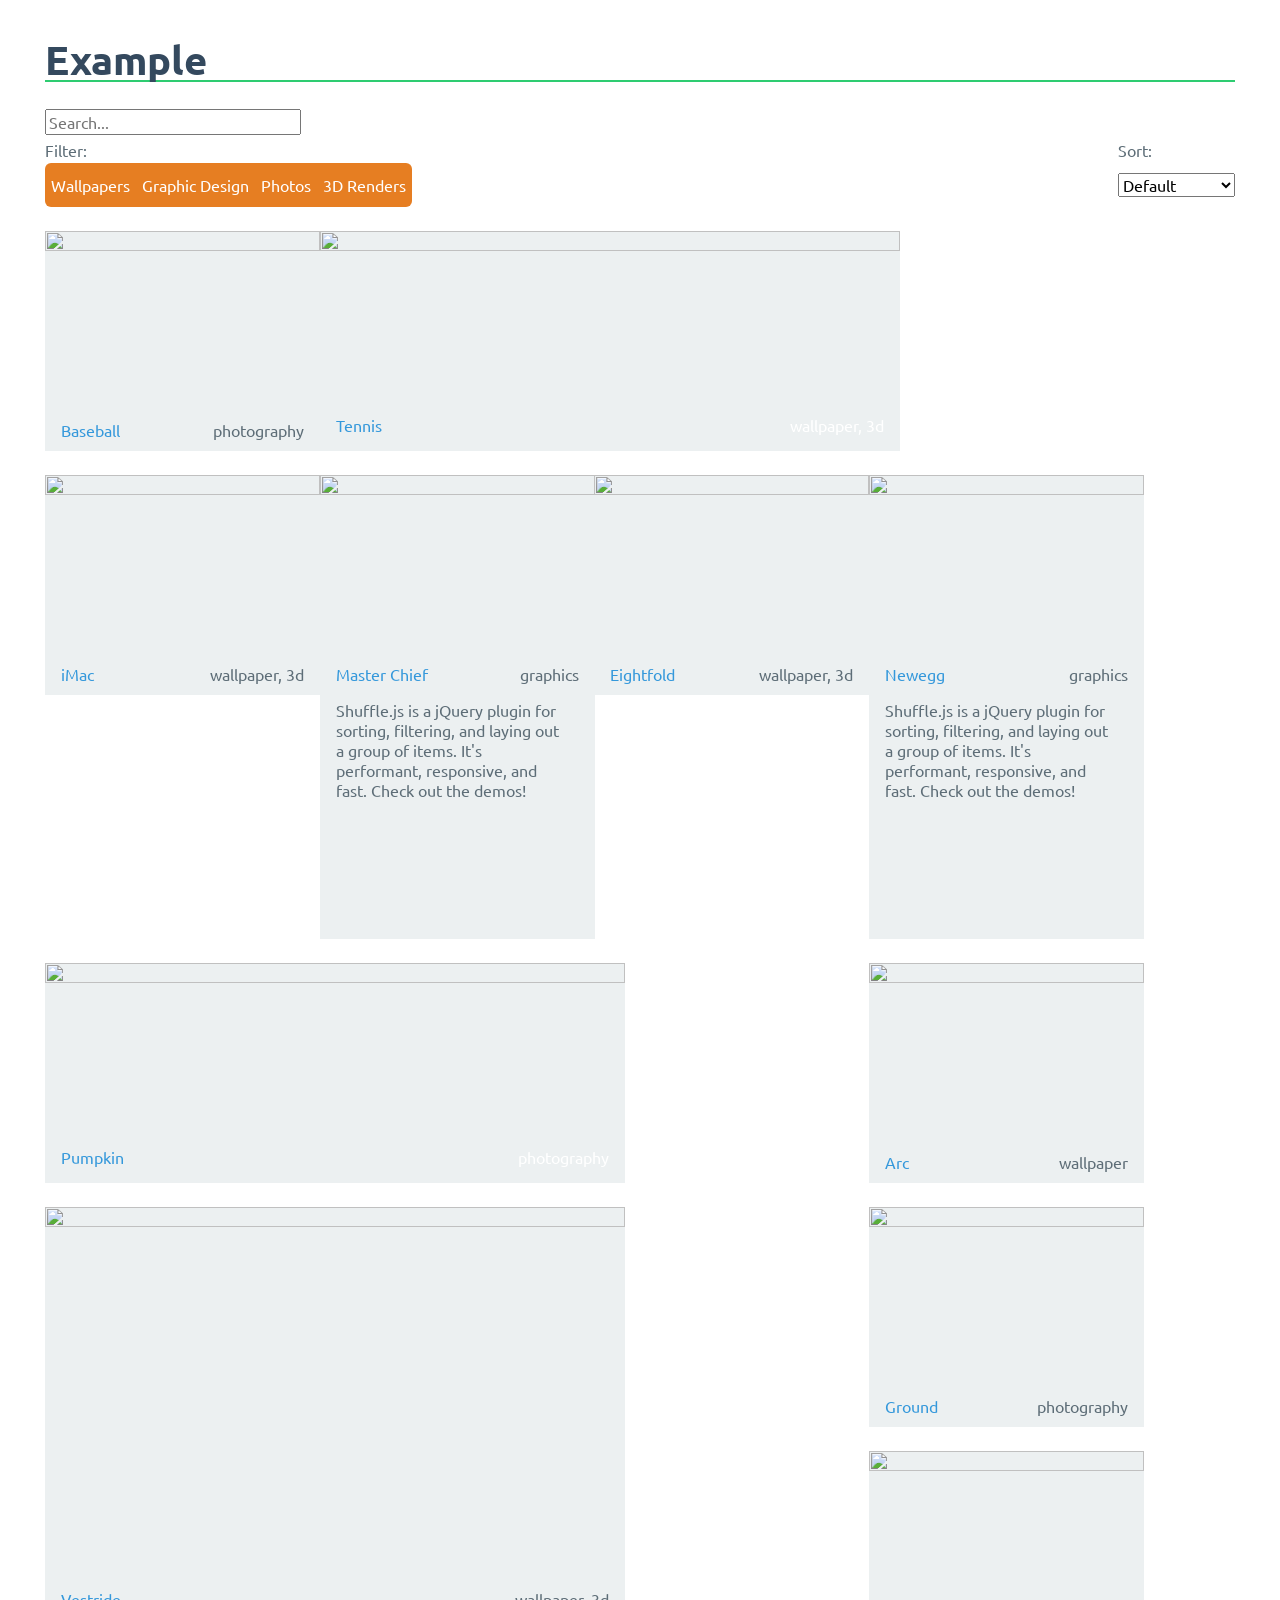
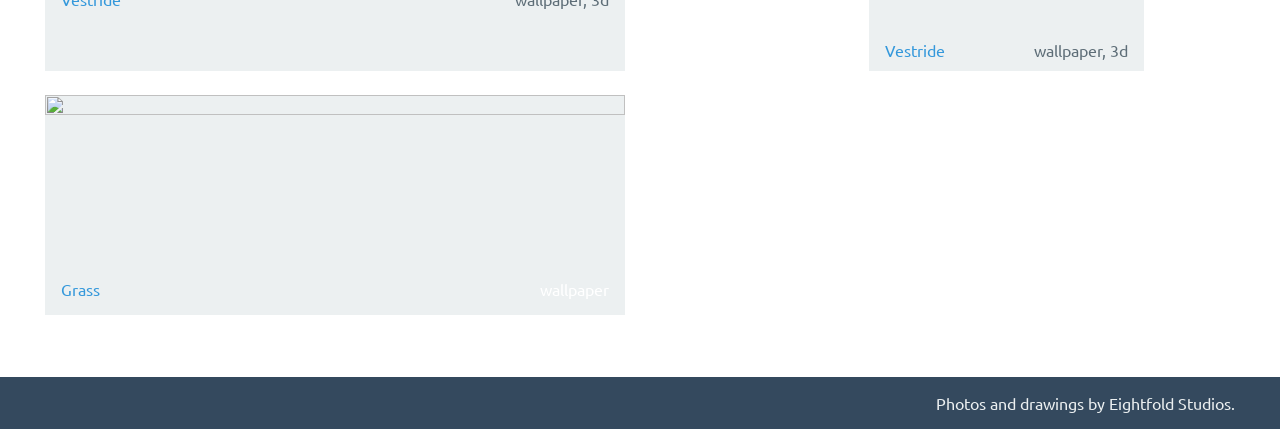
==== demo/index.html @ fe5f38bc "folderized the info" ====
<!DOCTYPE html>
<!--[if lt IE 7]>      <html class="no-js lt-ie9 lt-ie8 lt-ie7" lang="en"> <![endif]-->
<!--[if IE 7]>         <html class="no-js lt-ie9 lt-ie8" lang="en"> <![endif]-->
<!--[if IE 8]>         <html class="no-js lt-ie9" lang="en"> <![endif]-->
<!--[if gt IE 8]><!--> <html class="no-js modern" lang="en"> <!--<![endif]-->
<head>
  <meta charset="utf-8" />
  <title>Shuffle.js</title>
  
  
  <meta name="viewport" content="width=device-width, initial-scale=1" />
  <meta property="og:title" content="Shuffle.js" />
  <meta property="og:description" content="Categorize, sort, and filter a responsive grid of items" />
  <meta property="og:type" content="website" />
  <meta property="og:url" content="http://vestride.github.io/Shuffle/index.html" />
  <meta property="og:image" content="http://vestride.github.io/Shuffle/img/shuffle.png" />
  <meta property="og:site_name" content="" />
  <meta property="fb:admins" content="771347349" />
  <meta name="author" content="https://plus.google.com/u/0/100210640453700033824" />
  <meta name="twitter:card" content="summary">
  <meta name="twitter:creator" content="@Vestride">
  <meta name="twitter:title" content="Shuffle.js">
  <meta name="twitter:description" content="Categorize, sort, and filter a responsive grid of items">
  <meta name="twitter:image" content="http://vestride.github.io/Shuffle/img/shuffle.png">

  <link href="https://plus.google.com/u/0/100210640453700033824" rel="author" />


  <link id="favicon" rel="icon" type="image/png" href="favicon.png" >

  <!-- Prefetch DNS for external assets -->
  <link rel="dns-prefetch" href="//fonts.googleapis.com">
  <link rel="dns-prefetch" href="//themes.googleusercontent.com">
  <link rel="dns-prefetch" href="//www.google-analytics.com">
  <link rel="dns-prefetch" href="//ajax.googleapis.com">

  <link rel="stylesheet" href="../css/prism.css" />
  <link rel="stylesheet" href="../css/style.css" />
  <link rel="stylesheet" href="../css/shuffle-styles.css" />
  <link rel="stylesheet" href="http://fonts.googleapis.com/css?family=Ubuntu:300,400,700">
  
  


  
  <script src="../dist/modernizr.custom.min.js"></script>
  

  <!--[if lt IE 9]>
  <script src="../js/html5shiv.js"></script>
  <![endif]-->
</head>
<body class="home">


<section id="demo">
  <div class="container-fluid">
    <h2>Example<a href="#demo"></a></h2>
  </div>

  <div class="container-fluid filter">

    <div class="row-fluid">
      <input class="filter__search js-shuffle-search" placeholder="Search..." type="search">
    </div>
    <div class="row-fluid">
      <div class="span9">
        <p class="filter__label">Filter:</p>
        <div class="filter-options btn-group">
          <button class="btn btn--warning" data-group="wallpaper">Wallpapers</button>
          <button class="btn btn--warning" data-group="graphics">Graphic Design</button>
          <button class="btn btn--warning" data-group="photography">Photos</button>
          <button class="btn btn--warning" data-group="3d">3D Renders</button>
        </div>
      </div>
      <div class="span3">
        <div class="m-nofloat pull-right">
          <p class="filter__label">Sort:</p>
          <select class="sort-options">
            <option value="">Default</option>
            <option value="title">Title</option>
            <option value="date-created">Date Created</option>
          </select>
        </div>
      </div>
    </div>

  </div>

  <div class="container-fluid">
    <div id="grid" class="row-fluid m-row shuffle--container shuffle--fluid shuffle">
      
    </div>
  </div>


</section>


<footer class="site-footer light-text-dark-box">
  <div class="container-fluid">
    <p class="site-footer__credit">Photos and drawings by <a href="https://www.facebook.com/EightfoldStudios" target="_blank">Eightfold Studios</a>.</p>
  </div>
</footer>


<script>

!function(d,s,id){var js,fjs=d.getElementsByTagName(s)[0],p=/^http:/.test(d.location)?'http':'https';if(!d.getElementById(id)){js=d.createElement(s);js.id=id;js.src=p+'://platform.twitter.com/widgets.js';fjs.parentNode.insertBefore(js,fjs);}}(document, 'script', 'twitter-wjs');

(function() {
  var po = document.createElement('script'); po.type = 'text/javascript'; po.async = true;
  po.src = 'https://apis.google.com/js/platform.js';
  var s = document.getElementsByTagName('script')[0]; s.parentNode.insertBefore(po, s);
})();
</script>


<!--[if lt IE 9]>
  <script src="//ajax.googleapis.com/ajax/libs/jquery/1.11.0/jquery.min.js"></script>
<![endif]-->
<!--[if gte IE 9]><!-->
  <script src="//ajax.googleapis.com/ajax/libs/jquery/2.1.0/jquery.min.js"></script>
<!--<![endif]-->



<!-- Shuffle! -->
<script src="../dist/jquery.shuffle.js"></script>



<!-- Syntax highlighting via Prism -->
<script src="../js/prism.js"></script>


<script>var site_url = "/Shuffle";</script>

<script src="../js/page.js"></script>
<script src="../js/evenheights.js"></script>

<script src="../vanilla-demo-json/js/homepage-json.js"></script>


<script>(function(G,o,O,g,l){G.GoogleAnalyticsObject=O;G[O]||(G[O]=function(){(G[O].q=G[O].q||[]).push(arguments)});G[O].l=+new Date;g=o.createElement('script'),l=o.scripts[0];g.src='//www.google-analytics.com/analytics.js';l.parentNode.insertBefore(g,l)}(this,document,'ga'));ga('create','UA-39355642-1','vestride.github.io');ga('send','pageview')</script>


</body>
</html>
---- css/style.css ----
@charset "UTF-8";
/*! normalize.css v2.1.2 | MIT License | git.io/normalize */
/* ==========================================================================
   HTML5 display definitions
   ========================================================================== */
/**
 * Correct `block` display not defined in IE 8/9.
 */
article, aside, details, figcaption, figure, footer, header, hgroup, main, nav, section, summary {
  display: block; }

/**
 * Correct `inline-block` display not defined in IE 8/9.
 */
audio, canvas, video {
  display: inline-block; }

/**
 * Prevent modern browsers from displaying `audio` without controls.
 * Remove excess height in iOS 5 devices.
 */
audio:not([controls]) {
  display: none;
  height: 0; }

/**
 * Address styling not present in IE 8/9.
 */
[hidden] {
  display: none; }

/* ==========================================================================
   Base
   ========================================================================== */
/**
 * 1. Set default font family to sans-serif.
 * 2. Prevent iOS text size adjust after orientation change, without disabling
 *    user zoom.
 */
html {
  font-family: sans-serif;
  /* 1 */
  -ms-text-size-adjust: 100%;
  /* 2 */
  -webkit-text-size-adjust: 100%
  /* 2 */ }

/**
 * Remove default margin.
 */
body {
  margin: 0; }

/* ==========================================================================
   Links
   ========================================================================== */
/**
 * Address `outline` inconsistency between Chrome and other browsers.
 */
a:focus {
  outline: thin dotted; }

/**
 * Improve readability when focused and also mouse hovered in all browsers.
 */
a:active, a:hover {
  outline: 0; }

/* ==========================================================================
   Typography
   ========================================================================== */
/**
 * Address styling not present in IE 8/9, Safari 5, and Chrome.
 */
abbr[title] {
  border-bottom: 1px dotted; }

/**
 * Address style set to `bolder` in Firefox 4+, Safari 5, and Chrome.
 */
b, strong {
  font-weight: bold; }

/**
 * Address styling not present in Safari 5 and Chrome.
 */
dfn {
  font-style: italic; }

/**
 * Address differences between Firefox and other browsers.
 */
hr {
  box-sizing: content-box;
  height: 0; }

/**
 * Address styling not present in IE 8/9.
 */
mark {
  background: #ff0;
  color: #000; }

/**
 * Correct font family set oddly in Safari 5 and Chrome.
 */
code, kbd, pre, samp {
  font-family: monospace, serif;
  font-size: 1em; }

/**
 * Improve readability of pre-formatted text in all browsers.
 */
pre {
  white-space: pre-wrap; }

/**
 * Set consistent quote types.
 */
q {
  quotes: "\201C" "\201D" "\2018" "\2019"; }

/**
 * Address inconsistent and variable font size in all browsers.
 */
small {
  font-size: 80%; }

/**
 * Prevent `sub` and `sup` affecting `line-height` in all browsers.
 */
sub, sup {
  font-size: 75%;
  line-height: 0;
  position: relative;
  vertical-align: baseline; }

sup {
  top: -0.5em; }

sub {
  bottom: -0.25em; }

/* ==========================================================================
   Embedded content
   ========================================================================== */
/**
 * Remove border when inside `a` element in IE 8/9.
 */
img {
  border: 0; }

/**
 * Correct overflow displayed oddly in IE 9.
 */
svg:not(:root) {
  overflow: hidden; }

/* ==========================================================================
   Figures
   ========================================================================== */
/**
 * Address margin not present in IE 8/9 and Safari 5.
 */
figure {
  margin: 0; }

/* ==========================================================================
   Forms
   ========================================================================== */
/**
 * Define consistent border, margin, and padding.
 */
fieldset {
  border: 1px solid #c0c0c0;
  margin: 0 2px;
  padding: 0.35em 0.625em 0.75em; }

/**
 * 1. Correct `color` not being inherited in IE 8/9.
 * 2. Remove padding so people aren't caught out if they zero out fieldsets.
 */
legend {
  border: 0;
  /* 1 */
  padding: 0
  /* 2 */ }

/**
 * 1. Correct font family not being inherited in all browsers.
 * 2. Correct font size not being inherited in all browsers.
 * 3. Address margins set differently in Firefox 4+, Safari 5, and Chrome.
 */
button, input, select, textarea {
  font-family: inherit;
  /* 1 */
  font-size: 100%;
  /* 2 */
  margin: 0
  /* 3 */ }

/**
 * Address Firefox 4+ setting `line-height` on `input` using `!important` in
 * the UA stylesheet.
 */
button, input {
  line-height: normal; }

/**
 * Address inconsistent `text-transform` inheritance for `button` and `select`.
 * All other form control elements do not inherit `text-transform` values.
 * Correct `button` style inheritance in Chrome, Safari 5+, and IE 8+.
 * Correct `select` style inheritance in Firefox 4+ and Opera.
 */
button, select {
  text-transform: none; }

/**
 * 1. Avoid the WebKit bug in Android 4.0.* where (2) destroys native `audio`
 *    and `video` controls.
 * 2. Correct inability to style clickable `input` types in iOS.
 * 3. Improve usability and consistency of cursor style between image-type
 *    `input` and others.
 */
button, html input[type="button"], input[type="reset"], input[type="submit"] {
  -webkit-appearance: button;
  /* 2 */
  cursor: pointer
  /* 3 */ }

/**
 * Re-set default cursor for disabled elements.
 */
button[disabled], html input[disabled] {
  cursor: default; }

/**
 * 1. Address box sizing set to `content-box` in IE 8/9.
 * 2. Remove excess padding in IE 8/9.
 */
input[type="checkbox"], input[type="radio"] {
  box-sizing: border-box;
  /* 1 */
  padding: 0
  /* 2 */ }

/**
 * 1. Address `appearance` set to `searchfield` in Safari 5 and Chrome.
 */
input[type="search"] {
  -webkit-appearance: textfield
  /* 1 */ }

/**
 * Remove inner padding and search cancel button in Safari 5 and Chrome
 * on OS X.
 */
input[type="search"]::-webkit-search-cancel-button, input[type="search"]::-webkit-search-decoration {
  -webkit-appearance: none; }

/**
 * Remove inner padding and border in Firefox 4+.
 */
button::-moz-focus-inner, input::-moz-focus-inner {
  border: 0;
  padding: 0; }

/**
 * 1. Remove default vertical scrollbar in IE 8/9.
 * 2. Improve readability and alignment in all browsers.
 */
textarea {
  overflow: auto;
  /* 1 */
  vertical-align: top
  /* 2 */ }

/* ==========================================================================
   Tables
   ========================================================================== */
/**
 * Remove most spacing between table cells.
 */
table {
  border-collapse: collapse;
  border-spacing: 0; }

body {
  font-family: 'Ubuntu', Verdana, sans-serif;
  color: #5D6D77; }

a {
  text-decoration: none; }
a, a:visited {
  color: #3498DB; }
a:hover {
  text-decoration: underline; }
a:active {
  color: #2ECC71; }

h2, h3, h4, h5, h6 {
  color: #34495E; }

h1 {
  margin: 20px 0;
  font-weight: 300;
  font-size: 4em;
  line-height: 1;
  color: #2ECC71; }

h2 {
  position: relative;
  font-size: 2.5em;
  margin-bottom: 18px; }
h2::after {
  content: '';
  position: absolute;
  bottom: 4px;
  left: 0;
  z-index: -1;
  width: 100%;
  height: 2px;
  background-color: #2ECC71; }

h3 {
  margin: .6667em 0 0.5em;
  font-size: 1.5em; }

h4 {
  font-size: 1.25em; }

@media (max-width: 47.9375em) {
  h1 {
    font-size: 8vw;
    margin: 3vw 0; }

  h2 {
    font-size: 6vw;
    margin: 2vw 0; } }
h1 > a, h2 > a, h3 > a {
  display: none; }

h1:hover > a, h2:hover > a, h3:hover > a {
  position: absolute;
  display: block;
  top: 0;
  left: -40px;
  height: 50px;
  width: 50px;
  background: url("../img/link.svg") no-repeat;
  overflow: hidden;
  text-indent: -999em; }

.unstyled {
  list-style-type: none;
  padding: 0;
  margin: 0; }

.light-text-dark-box p {
  color: #ECF0F1; }
.light-text-dark-box a {
  color: #ECF0F1; }
.light-text-dark-box a:hover {
  color: white; }

/*!
 * Bootstrap v2.3.2
 *
 * Copyright 2012 Twitter, Inc
 * Licensed under the Apache License v2.0
 * http://www.apache.org/licenses/LICENSE-2.0
 *
 * Designed and built with all the love in the world @twitter by @mdo and @fat.
 */
.row {
  margin-left: -20px;
  *zoom: 1; }

.row:before, .row:after {
  display: table;
  content: "";
  line-height: 0; }

.row:after {
  clear: both; }

[class*="span"] {
  float: left;
  min-height: 1px;
  margin-left: 20px; }

.container, .navbar-static-top .container, .navbar-fixed-top .container, .navbar-fixed-bottom .container {
  width: 940px; }

.span12 {
  width: 940px; }

.span11 {
  width: 860px; }

.span10 {
  width: 780px; }

.span9 {
  width: 700px; }

.span8 {
  width: 620px; }

.span7 {
  width: 540px; }

.span6 {
  width: 460px; }

.span5 {
  width: 380px; }

.span4 {
  width: 300px; }

.span3 {
  width: 220px; }

.span2 {
  width: 140px; }

.span1 {
  width: 60px; }

.offset12 {
  margin-left: 980px; }

.offset11 {
  margin-left: 900px; }

.offset10 {
  margin-left: 820px; }

.offset9 {
  margin-left: 740px; }

.offset8 {
  margin-left: 660px; }

.offset7 {
  margin-left: 580px; }

.offset6 {
  margin-left: 500px; }

.offset5 {
  margin-left: 420px; }

.offset4 {
  margin-left: 340px; }

.offset3 {
  margin-left: 260px; }

.offset2 {
  margin-left: 180px; }

.offset1 {
  margin-left: 100px; }

.row-fluid {
  width: 100%;
  *zoom: 1; }

.row-fluid:before, .row-fluid:after {
  display: table;
  content: "";
  line-height: 0; }

.row-fluid:after {
  clear: both; }

.row-fluid [class*="span"] {
  display: block;
  width: 100%;
  min-height: 30px;
  box-sizing: border-box;
  float: left;
  margin-left: 2.127659574468085%;
  *margin-left: 2.074468085106383%; }

.row-fluid [class*="span"]:first-child {
  margin-left: 0; }

.row-fluid .controls-row [class*="span"] + [class*="span"] {
  margin-left: 2.127659574468085%; }

.row-fluid .span12 {
  width: 100%;
  *width: 99.94680851063829%; }

.row-fluid .span11 {
  width: 91.48936170212765%;
  *width: 91.43617021276594%; }

.row-fluid .span10 {
  width: 82.97872340425532%;
  *width: 82.92553191489361%; }

.row-fluid .span9 {
  width: 74.46808510638297%;
  *width: 74.41489361702126%; }

.row-fluid .span8 {
  width: 65.95744680851064%;
  *width: 65.90425531914893%; }

.row-fluid .span7 {
  width: 57.44680851063829%;
  *width: 57.39361702127659%; }

.row-fluid .span6 {
  width: 48.93617021276595%;
  *width: 48.88297872340425%; }

.row-fluid .span5 {
  width: 40.42553191489362%;
  *width: 40.37234042553192%; }

.row-fluid .span4 {
  width: 31.914893617021278%;
  *width: 31.861702127659576%; }

.row-fluid .span3 {
  width: 23.404255319148934%;
  *width: 23.351063829787233%; }

.row-fluid .span2 {
  width: 14.893617021276595%;
  *width: 14.840425531914894%; }

.row-fluid .span1 {
  width: 6.382978723404255%;
  *width: 6.329787234042553%; }

.row-fluid .offset12 {
  margin-left: 104.25531914893617%;
  *margin-left: 104.14893617021275%; }

.row-fluid .offset12:first-child {
  margin-left: 102.12765957446808%;
  *margin-left: 102.02127659574467%; }

.row-fluid .offset11 {
  margin-left: 95.74468085106382%;
  *margin-left: 95.6382978723404%; }

.row-fluid .offset11:first-child {
  margin-left: 93.61702127659574%;
  *margin-left: 93.51063829787232%; }

.row-fluid .offset10 {
  margin-left: 87.23404255319149%;
  *margin-left: 87.12765957446807%; }

.row-fluid .offset10:first-child {
  margin-left: 85.1063829787234%;
  *margin-left: 84.99999999999999%; }

.row-fluid .offset9 {
  margin-left: 78.72340425531914%;
  *margin-left: 78.61702127659572%; }

.row-fluid .offset9:first-child {
  margin-left: 76.59574468085106%;
  *margin-left: 76.48936170212764%; }

.row-fluid .offset8 {
  margin-left: 70.2127659574468%;
  *margin-left: 70.10638297872339%; }

.row-fluid .offset8:first-child {
  margin-left: 68.08510638297872%;
  *margin-left: 67.9787234042553%; }

.row-fluid .offset7 {
  margin-left: 61.70212765957446%;
  *margin-left: 61.59574468085106%; }

.row-fluid .offset7:first-child {
  margin-left: 59.574468085106375%;
  *margin-left: 59.46808510638297%; }

.row-fluid .offset6 {
  margin-left: 53.191489361702125%;
  *margin-left: 53.085106382978715%; }

.row-fluid .offset6:first-child {
  margin-left: 51.063829787234035%;
  *margin-left: 50.95744680851063%; }

.row-fluid .offset5 {
  margin-left: 44.68085106382979%;
  *margin-left: 44.57446808510638%; }

.row-fluid .offset5:first-child {
  margin-left: 42.5531914893617%;
  *margin-left: 42.4468085106383%; }

.row-fluid .offset4 {
  margin-left: 36.170212765957444%;
  *margin-left: 36.06382978723405%; }

.row-fluid .offset4:first-child {
  margin-left: 34.04255319148936%;
  *margin-left: 33.93617021276596%; }

.row-fluid .offset3 {
  margin-left: 27.659574468085104%;
  *margin-left: 27.5531914893617%; }

.row-fluid .offset3:first-child {
  margin-left: 25.53191489361702%;
  *margin-left: 25.425531914893618%; }

.row-fluid .offset2 {
  margin-left: 19.148936170212764%;
  *margin-left: 19.04255319148936%; }

.row-fluid .offset2:first-child {
  margin-left: 17.02127659574468%;
  *margin-left: 16.914893617021278%; }

.row-fluid .offset1 {
  margin-left: 10.638297872340425%;
  *margin-left: 10.53191489361702%; }

.row-fluid .offset1:first-child {
  margin-left: 8.51063829787234%;
  *margin-left: 8.404255319148938%; }

[class*="span"].hide, .row-fluid [class*="span"].hide {
  display: none; }

[class*="span"].pull-right, .row-fluid [class*="span"].pull-right {
  float: right; }

.container {
  margin-right: auto;
  margin-left: auto;
  *zoom: 1; }

.container:before, .container:after {
  display: table;
  content: "";
  line-height: 0; }

.container:after {
  clear: both; }

.container-fluid {
  *zoom: 1; }

.container-fluid:before, .container-fluid:after {
  display: table;
  content: "";
  line-height: 0; }

.container-fluid:after {
  clear: both; }

@media (max-width: 47.9375em) {
  .navbar-fixed-top, .navbar-fixed-bottom, .navbar-static-top {
    margin-left: -20px;
    margin-right: -20px; }

  .container-fluid {
    padding: 0; }

  .dl-horizontal dt {
    float: none;
    clear: none;
    width: auto;
    text-align: left; }

  .dl-horizontal dd {
    margin-left: 0; }

  .container {
    width: auto; }

  .row-fluid {
    width: 100%; }

  .row, .thumbnails {
    margin-left: 0; }

  .thumbnails > li {
    float: none;
    margin-left: 0; }

  [class*="span"], .uneditable-input[class*="span"], .row-fluid [class*="span"] {
    float: none;
    display: block;
    width: 100%;
    margin-left: 0;
    box-sizing: border-box; }

  .span12, .row-fluid .span12 {
    width: 100%;
    box-sizing: border-box; }

  .row-fluid [class*="offset"]:first-child {
    margin-left: 0; }

  .input-large, .input-xlarge, .input-xxlarge, input[class*="span"], select[class*="span"], textarea[class*="span"], .uneditable-input {
    display: block;
    width: 100%;
    min-height: 30px;
    box-sizing: border-box; }

  .input-prepend input, .input-append input, .input-prepend input[class*="span"], .input-append input[class*="span"] {
    display: inline-block;
    width: auto; }

  .controls-row [class*="span"] + [class*="span"] {
    margin-left: 0; }

  .modal {
    position: fixed;
    top: 20px;
    left: 20px;
    right: 20px;
    width: auto;
    margin: 0; }

  .modal.fade {
    top: -100px; }

  .modal.fade.in {
    top: 20px; } }
@media (max-width: 30em) {
  .nav-collapse {
    -webkit-transform: translate3d(0, 0, 0); }

  .page-header h1 small {
    display: block;
    line-height: 20px; }

  input[type="checkbox"], input[type="radio"] {
    border: 1px solid #ccc; }

  .form-horizontal .control-label {
    float: none;
    width: auto;
    padding-top: 0;
    text-align: left; }

  .form-horizontal .controls {
    margin-left: 0; }

  .form-horizontal .control-list {
    padding-top: 0; }

  .form-horizontal .form-actions {
    padding-left: 10px;
    padding-right: 10px; }

  .media .pull-left, .media .pull-right {
    float: none;
    display: block;
    margin-bottom: 10px; }

  .media-object {
    margin-right: 0;
    margin-left: 0; }

  .modal {
    top: 10px;
    left: 10px;
    right: 10px; }

  .modal-header .close {
    padding: 10px;
    margin: -10px; }

  .carousel-caption {
    position: static; } }
@media (min-width: 48em) and (max-width: 61.1875em) {
  .row {
    margin-left: -20px;
    *zoom: 1; }

  .row:before, .row:after {
    display: table;
    content: "";
    line-height: 0; }

  .row:after {
    clear: both; }

  [class*="span"] {
    float: left;
    min-height: 1px;
    margin-left: 20px; }

  .container, .navbar-static-top .container, .navbar-fixed-top .container, .navbar-fixed-bottom .container {
    width: 724px; }

  .span12 {
    width: 724px; }

  .span11 {
    width: 662px; }

  .span10 {
    width: 600px; }

  .span9 {
    width: 538px; }

  .span8 {
    width: 476px; }

  .span7 {
    width: 414px; }

  .span6 {
    width: 352px; }

  .span5 {
    width: 290px; }

  .span4 {
    width: 228px; }

  .span3 {
    width: 166px; }

  .span2 {
    width: 104px; }

  .span1 {
    width: 42px; }

  .offset12 {
    margin-left: 764px; }

  .offset11 {
    margin-left: 702px; }

  .offset10 {
    margin-left: 640px; }

  .offset9 {
    margin-left: 578px; }

  .offset8 {
    margin-left: 516px; }

  .offset7 {
    margin-left: 454px; }

  .offset6 {
    margin-left: 392px; }

  .offset5 {
    margin-left: 330px; }

  .offset4 {
    margin-left: 268px; }

  .offset3 {
    margin-left: 206px; }

  .offset2 {
    margin-left: 144px; }

  .offset1 {
    margin-left: 82px; }

  .row-fluid {
    width: 100%;
    *zoom: 1; }

  .row-fluid:before, .row-fluid:after {
    display: table;
    content: "";
    line-height: 0; }

  .row-fluid:after {
    clear: both; }

  .row-fluid [class*="span"] {
    display: block;
    width: 100%;
    min-height: 30px;
    box-sizing: border-box;
    float: left;
    margin-left: 2.7624309392265194%;
    *margin-left: 2.709239449864817%; }

  .row-fluid [class*="span"]:first-child {
    margin-left: 0; }

  .row-fluid .controls-row [class*="span"] + [class*="span"] {
    margin-left: 2.7624309392265194%; }

  .row-fluid .span12 {
    width: 100%;
    *width: 99.94680851063829%; }

  .row-fluid .span11 {
    width: 91.43646408839778%;
    *width: 91.38327259903608%; }

  .row-fluid .span10 {
    width: 82.87292817679558%;
    *width: 82.81973668743387%; }

  .row-fluid .span9 {
    width: 74.30939226519337%;
    *width: 74.25620077583166%; }

  .row-fluid .span8 {
    width: 65.74585635359117%;
    *width: 65.69266486422946%; }

  .row-fluid .span7 {
    width: 57.18232044198895%;
    *width: 57.12912895262725%; }

  .row-fluid .span6 {
    width: 48.61878453038674%;
    *width: 48.56559304102504%; }

  .row-fluid .span5 {
    width: 40.05524861878453%;
    *width: 40.00205712942283%; }

  .row-fluid .span4 {
    width: 31.491712707182323%;
    *width: 31.43852121782062%; }

  .row-fluid .span3 {
    width: 22.92817679558011%;
    *width: 22.87498530621841%; }

  .row-fluid .span2 {
    width: 14.3646408839779%;
    *width: 14.311449394616199%; }

  .row-fluid .span1 {
    width: 5.801104972375691%;
    *width: 5.747913483013988%; }

  .row-fluid .offset12 {
    margin-left: 105.52486187845304%;
    *margin-left: 105.41847889972962%; }

  .row-fluid .offset12:first-child {
    margin-left: 102.76243093922652%;
    *margin-left: 102.6560479605031%; }

  .row-fluid .offset11 {
    margin-left: 96.96132596685082%;
    *margin-left: 96.8549429881274%; }

  .row-fluid .offset11:first-child {
    margin-left: 94.1988950276243%;
    *margin-left: 94.09251204890089%; }

  .row-fluid .offset10 {
    margin-left: 88.39779005524862%;
    *margin-left: 88.2914070765252%; }

  .row-fluid .offset10:first-child {
    margin-left: 85.6353591160221%;
    *margin-left: 85.52897613729868%; }

  .row-fluid .offset9 {
    margin-left: 79.8342541436464%;
    *margin-left: 79.72787116492299%; }

  .row-fluid .offset9:first-child {
    margin-left: 77.07182320441989%;
    *margin-left: 76.96544022569647%; }

  .row-fluid .offset8 {
    margin-left: 71.2707182320442%;
    *margin-left: 71.16433525332079%; }

  .row-fluid .offset8:first-child {
    margin-left: 68.50828729281768%;
    *margin-left: 68.40190431409427%; }

  .row-fluid .offset7 {
    margin-left: 62.70718232044199%;
    *margin-left: 62.600799341718584%; }

  .row-fluid .offset7:first-child {
    margin-left: 59.94475138121547%;
    *margin-left: 59.838368402492065%; }

  .row-fluid .offset6 {
    margin-left: 54.14364640883978%;
    *margin-left: 54.037263430116376%; }

  .row-fluid .offset6:first-child {
    margin-left: 51.38121546961326%;
    *margin-left: 51.27483249088986%; }

  .row-fluid .offset5 {
    margin-left: 45.58011049723757%;
    *margin-left: 45.47372751851417%; }

  .row-fluid .offset5:first-child {
    margin-left: 42.81767955801105%;
    *margin-left: 42.71129657928765%; }

  .row-fluid .offset4 {
    margin-left: 37.01657458563536%;
    *margin-left: 36.91019160691196%; }

  .row-fluid .offset4:first-child {
    margin-left: 34.25414364640884%;
    *margin-left: 34.14776066768544%; }

  .row-fluid .offset3 {
    margin-left: 28.45303867403315%;
    *margin-left: 28.346655695309746%; }

  .row-fluid .offset3:first-child {
    margin-left: 25.69060773480663%;
    *margin-left: 25.584224756083227%; }

  .row-fluid .offset2 {
    margin-left: 19.88950276243094%;
    *margin-left: 19.783119783707537%; }

  .row-fluid .offset2:first-child {
    margin-left: 17.12707182320442%;
    *margin-left: 17.02068884448102%; }

  .row-fluid .offset1 {
    margin-left: 11.32596685082873%;
    *margin-left: 11.219583872105325%; }

  .row-fluid .offset1:first-child {
    margin-left: 8.56353591160221%;
    *margin-left: 8.457152932878806%; }

  input, textarea, .uneditable-input {
    margin-left: 0; }

  .controls-row [class*="span"] + [class*="span"] {
    margin-left: 20px; }

  input.span12, textarea.span12, .uneditable-input.span12 {
    width: 710px; }

  input.span11, textarea.span11, .uneditable-input.span11 {
    width: 648px; }

  input.span10, textarea.span10, .uneditable-input.span10 {
    width: 586px; }

  input.span9, textarea.span9, .uneditable-input.span9 {
    width: 524px; }

  input.span8, textarea.span8, .uneditable-input.span8 {
    width: 462px; }

  input.span7, textarea.span7, .uneditable-input.span7 {
    width: 400px; }

  input.span6, textarea.span6, .uneditable-input.span6 {
    width: 338px; }

  input.span5, textarea.span5, .uneditable-input.span5 {
    width: 276px; }

  input.span4, textarea.span4, .uneditable-input.span4 {
    width: 214px; }

  input.span3, textarea.span3, .uneditable-input.span3 {
    width: 152px; }

  input.span2, textarea.span2, .uneditable-input.span2 {
    width: 90px; }

  input.span1, textarea.span1, .uneditable-input.span1 {
    width: 28px; } }
@media (min-width: 75em) {
  .row {
    margin-left: -30px;
    *zoom: 1; }

  .row:before, .row:after {
    display: table;
    content: "";
    line-height: 0; }

  .row:after {
    clear: both; }

  [class*="span"] {
    float: left;
    min-height: 1px;
    margin-left: 30px; }

  .container, .navbar-static-top .container, .navbar-fixed-top .container, .navbar-fixed-bottom .container {
    width: 1170px; }

  .span12 {
    width: 1170px; }

  .span11 {
    width: 1070px; }

  .span10 {
    width: 970px; }

  .span9 {
    width: 870px; }

  .span8 {
    width: 770px; }

  .span7 {
    width: 670px; }

  .span6 {
    width: 570px; }

  .span5 {
    width: 470px; }

  .span4 {
    width: 370px; }

  .span3 {
    width: 270px; }

  .span2 {
    width: 170px; }

  .span1 {
    width: 70px; }

  .offset12 {
    margin-left: 1230px; }

  .offset11 {
    margin-left: 1130px; }

  .offset10 {
    margin-left: 1030px; }

  .offset9 {
    margin-left: 930px; }

  .offset8 {
    margin-left: 830px; }

  .offset7 {
    margin-left: 730px; }

  .offset6 {
    margin-left: 630px; }

  .offset5 {
    margin-left: 530px; }

  .offset4 {
    margin-left: 430px; }

  .offset3 {
    margin-left: 330px; }

  .offset2 {
    margin-left: 230px; }

  .offset1 {
    margin-left: 130px; }

  .row-fluid {
    width: 100%;
    *zoom: 1; }

  .row-fluid:before, .row-fluid:after {
    display: table;
    content: "";
    line-height: 0; }

  .row-fluid:after {
    clear: both; }

  .row-fluid [class*="span"] {
    display: block;
    width: 100%;
    min-height: 30px;
    box-sizing: border-box;
    float: left;
    margin-left: 2.564102564102564%;
    *margin-left: 2.5109110747408616%; }

  .row-fluid [class*="span"]:first-child {
    margin-left: 0; }

  .row-fluid .controls-row [class*="span"] + [class*="span"] {
    margin-left: 2.564102564102564%; }

  .row-fluid .span12 {
    width: 100%;
    *width: 99.94680851063829%; }

  .row-fluid .span11 {
    width: 91.45299145299145%;
    *width: 91.39979996362975%; }

  .row-fluid .span10 {
    width: 82.90598290598291%;
    *width: 82.8527914166212%; }

  .row-fluid .span9 {
    width: 74.35897435897436%;
    *width: 74.30578286961266%; }

  .row-fluid .span8 {
    width: 65.81196581196582%;
    *width: 65.75877432260411%; }

  .row-fluid .span7 {
    width: 57.26495726495726%;
    *width: 57.21176577559556%; }

  .row-fluid .span6 {
    width: 48.717948717948715%;
    *width: 48.664757228587014%; }

  .row-fluid .span5 {
    width: 40.17094017094017%;
    *width: 40.11774868157847%; }

  .row-fluid .span4 {
    width: 31.623931623931625%;
    *width: 31.570740134569924%; }

  .row-fluid .span3 {
    width: 23.076923076923077%;
    *width: 23.023731587561375%; }

  .row-fluid .span2 {
    width: 14.52991452991453%;
    *width: 14.476723040552828%; }

  .row-fluid .span1 {
    width: 5.982905982905983%;
    *width: 5.929714493544281%; }

  .row-fluid .offset12 {
    margin-left: 105.12820512820512%;
    *margin-left: 105.02182214948171%; }

  .row-fluid .offset12:first-child {
    margin-left: 102.56410256410257%;
    *margin-left: 102.45771958537915%; }

  .row-fluid .offset11 {
    margin-left: 96.58119658119658%;
    *margin-left: 96.47481360247316%; }

  .row-fluid .offset11:first-child {
    margin-left: 94.01709401709402%;
    *margin-left: 93.91071103837061%; }

  .row-fluid .offset10 {
    margin-left: 88.03418803418803%;
    *margin-left: 87.92780505546462%; }

  .row-fluid .offset10:first-child {
    margin-left: 85.47008547008548%;
    *margin-left: 85.36370249136206%; }

  .row-fluid .offset9 {
    margin-left: 79.48717948717949%;
    *margin-left: 79.38079650845607%; }

  .row-fluid .offset9:first-child {
    margin-left: 76.92307692307693%;
    *margin-left: 76.81669394435352%; }

  .row-fluid .offset8 {
    margin-left: 70.94017094017094%;
    *margin-left: 70.83378796144753%; }

  .row-fluid .offset8:first-child {
    margin-left: 68.37606837606839%;
    *margin-left: 68.26968539734497%; }

  .row-fluid .offset7 {
    margin-left: 62.393162393162385%;
    *margin-left: 62.28677941443899%; }

  .row-fluid .offset7:first-child {
    margin-left: 59.82905982905982%;
    *margin-left: 59.72267685033642%; }

  .row-fluid .offset6 {
    margin-left: 53.84615384615384%;
    *margin-left: 53.739770867430444%; }

  .row-fluid .offset6:first-child {
    margin-left: 51.28205128205128%;
    *margin-left: 51.175668303327875%; }

  .row-fluid .offset5 {
    margin-left: 45.299145299145295%;
    *margin-left: 45.1927623204219%; }

  .row-fluid .offset5:first-child {
    margin-left: 42.73504273504273%;
    *margin-left: 42.62865975631933%; }

  .row-fluid .offset4 {
    margin-left: 36.75213675213675%;
    *margin-left: 36.645753773413354%; }

  .row-fluid .offset4:first-child {
    margin-left: 34.18803418803419%;
    *margin-left: 34.081651209310785%; }

  .row-fluid .offset3 {
    margin-left: 28.205128205128204%;
    *margin-left: 28.0987452264048%; }

  .row-fluid .offset3:first-child {
    margin-left: 25.641025641025642%;
    *margin-left: 25.53464266230224%; }

  .row-fluid .offset2 {
    margin-left: 19.65811965811966%;
    *margin-left: 19.551736679396257%; }

  .row-fluid .offset2:first-child {
    margin-left: 17.094017094017094%;
    *margin-left: 16.98763411529369%; }

  .row-fluid .offset1 {
    margin-left: 11.11111111111111%;
    *margin-left: 11.004728132387708%; }

  .row-fluid .offset1:first-child {
    margin-left: 8.547008547008547%;
    *margin-left: 8.440625568285142%; }

  input, textarea, .uneditable-input {
    margin-left: 0; }

  .controls-row [class*="span"] + [class*="span"] {
    margin-left: 30px; }

  input.span12, textarea.span12, .uneditable-input.span12 {
    width: 1156px; }

  input.span11, textarea.span11, .uneditable-input.span11 {
    width: 1056px; }

  input.span10, textarea.span10, .uneditable-input.span10 {
    width: 956px; }

  input.span9, textarea.span9, .uneditable-input.span9 {
    width: 856px; }

  input.span8, textarea.span8, .uneditable-input.span8 {
    width: 756px; }

  input.span7, textarea.span7, .uneditable-input.span7 {
    width: 656px; }

  input.span6, textarea.span6, .uneditable-input.span6 {
    width: 556px; }

  input.span5, textarea.span5, .uneditable-input.span5 {
    width: 456px; }

  input.span4, textarea.span4, .uneditable-input.span4 {
    width: 356px; }

  input.span3, textarea.span3, .uneditable-input.span3 {
    width: 256px; }

  input.span2, textarea.span2, .uneditable-input.span2 {
    width: 156px; }

  input.span1, textarea.span1, .uneditable-input.span1 {
    width: 56px; }

  .thumbnails {
    margin-left: -30px; }

  .thumbnails > li {
    margin-left: 30px; }

  .row-fluid .thumbnails {
    margin-left: 0; } }
@media (max-width: 47.9375em) {
  .m-row [class*="m-span"] {
    float: left;
    margin-left: 2%; }
  .m-row [class*="m-span"]:first-child {
    margin-left: 0; }
  .m-row .m-span1 {
    width: 15%; }
  .m-row .m-span2 {
    width: 32%; }
  .m-row .m-span3 {
    width: 49%; }
  .m-row .m-span4 {
    width: 66%; }
  .m-row .m-span5 {
    width: 83%; }
  .m-row .m-span6 {
    width: 100%; } }
* {
  box-sizing: border-box; }

pre {
  max-height: 30em; }

img {
  max-width: 100%;
  height: auto; }

/* lets have some constraints shall we */
.container-fluid {
  width: 93%;
  max-width: 1200px;
  margin-left: auto;
  margin-right: auto; }

.row.row--full {
  margin-left: 0; }

ul ul {
  padding-left: 1.25em;
  margin: 0;
  list-style-type: circle; }

li {
  line-height: 1.4; }

.breathable-list li {
  line-height: 1.7; }

.site-nav .site-nav__title {
  color: #ECF0F1; }
.site-nav .site-nav__title:first-child {
  margin-top: 0; }
.site-nav .btn {
  width: 100%; }
.site-nav .site-nav__tray {
  -webkit-transition: .2s;
          transition: .2s;
  overflow: hidden;
  height: 300px;
  background-color: #34495E; }
.site-nav .site-nav__tray-inner {
  padding: 30px 0; }
.site-nav.collapsed .site-nav__tray {
  height: 0; }
.lt-ie8 .site-nav.collapsed .site-nav__tray {
  display: none; }
.site-nav .site-nav__band {
  position: relative; }
.site-nav .site-nav__band::before {
  content: '';
  position: absolute;
  top: 0;
  left: 0;
  width: 100%;
  height: 4px;
  background: #34495E; }

.site-footer {
  margin-top: 2em;
  padding: 1em 0;
  background-color: #34495E; }

.site-footer__credit {
  margin: 0;
  text-align: right; }

nav > a {
  display: block;
  margin: 5px 0; }

.demo-list .figure-wrap {
  position: relative;
  z-index: 1; }

.demo-list .figure-wrap, .demo-list .figure-wrap img {
  -webkit-transform: translateZ(0);
          transform: translateZ(0);
  -webkit-transition: .1s ease;
          transition: .1s ease; }

.demo-list:hover .figure-wrap {
  -webkit-transform: scale3d(1, 1, 1);
          transform: scale3d(1, 1, 1); }
.demo-list:hover .figure-wrap img {
  -webkit-filter: grayscale(1);
          filter: grayscale(1); }

.demo-list:hover .figure-wrap:hover {
  z-index: 2;
  -webkit-transform: scale3d(1.05, 1.05, 1);
          transform: scale3d(1.05, 1.05, 1); }
.demo-list:hover .figure-wrap:hover img {
  -webkit-filter: none;
          filter: none; }

.demo-list .figure-wrap:nth-child(4n + 1) {
  margin-left: 0; }

.demo-list .figure-wrap > a {
  display: block; }

.demo-list .figure-wrap figcaption {
  margin-top: .5em;
  margin-bottom: 1em; }

.demo-link-container::before {
  content: '➜';
  color: #2ECC71;
  margin-right: 5px; }

span.demo-link-container::before {
  margin-left: 5px; }

.filter__label {
  margin: 0 0 3px; }

.filter__search {
  margin: 5px 0; }

.sort-options {
  margin-top: 10px; }

#be-social h2 {
  margin-bottom: 32px; }

.search-section {
  margin-top: 1em;
  margin-bottom: 1em; }

input.faq-search {
  width: 100%;
  -webkit-appearance: none;
  appearance: none;
  border: 2px solid #95A5A6;
  border-radius: 4px;
  padding: 0.5em;
  font-size: 1.125em;
  color: #95A5A6;
  -webkit-transition: .15s;
          transition: .15s; }
input.faq-search::-webkit-input-placeholder {
  color: #95A5A6;
  -webkit-transition: .15s;
          transition: .15s; }
input.faq-search::-moz-input-placeholder {
  color: #95A5A6;
  transition: .15s; }
input.faq-search:hover {
  outline: 0;
  color: #5D6D77;
  border-color: #5D6D77; }
input.faq-search:hover::-webkit-input-placeholder {
  color: #5D6D77; }
input.faq-search:hover::-moz-input-placeholder {
  color: #5D6D77; }
input.faq-search:focus {
  outline: 0;
  color: #27AE60;
  border-color: #27AE60; }
input.faq-search:focus::-webkit-input-placeholder {
  color: #27AE60; }
input.faq-search:focus::-moz-input-placeholder {
  color: #27AE60; }

.question {
  margin: 2em 0;
  overflow: hidden;
  -webkit-transition: .2s ease-out;
          transition: .2s ease-out; }
.question.collapsed {
  height: 0 !important;
  margin: 0;
  border-width: 0; }
.question.collapsed + .question {
  margin-top: 0; }

.question--unanswered {
  padding-top: 1.25em;
  border-top: 2px solid #2ECC71; }

.question__title {
  margin-top: 0; }

.question__answer {
  margin-bottom: 0; }

@media (max-width: 47.9375em) {
  .demo-list + .demo-list {
    margin-top: 1em; }

  .figure-wrap:nth-child(odd) {
    margin-left: 0; }

  .figure-wrap:nth-child(n + 3) {
    margin-top: 1em; }

  .site-nav .btn {
    margin-bottom: 5px; } }
.btn-group:before, .btn-group:after {
  content: " ";
  display: table; }
.btn-group:after {
  clear: both; }
.btn-group {
  *zoom: 1; }
.btn-group .btn {
  float: left;
  border-radius: 0; }
.btn-group .btn:first-child {
  border-radius: 6px 0 0 6px; }
.btn-group .btn:last-child {
  border-radius: 0 6px 6px 0; }

.btn, button {
  display: inline-block;
  padding: .75em .375em;
  -webkit-appearance: none;
  text-align: center;
  color: white;
  border-radius: .0625em;
  border: 0;
  background-color: #34495E;
  -webkit-transition: .2s ease-out;
          transition: .2s ease-out; }
.btn:hover, button:hover {
  background-color: #4a6885;
  text-decoration: none; }
.btn.active, .btn:active, button.active, button:active {
  background-color: #2C3E50;
  box-shadow: inset 0 1px 2px rgba(0, 0, 0, 0.3); }
.btn:active, button:active {
  -webkit-transition: none;
          transition: none; }

.btn--warning {
  background-color: #E67E22; }
.btn--warning:hover {
  background-color: #ea9347; }
.btn--warning.active, .btn--warning:active {
  background-color: #D35400; }

.btn--primary {
  background-color: #3498DB; }
.btn--primary:hover {
  background-color: #57aae1; }
.btn--primary.active, .btn--primary:active {
  background-color: #3498DB; }

.btn--danger {
  background-color: #E74C3C; }
.btn--danger:hover {
  background-color: #eb6d60; }
.btn--danger.active, .btn--danger:active {
  background-color: #E74C3C; }

.btn--go {
  background-color: #2ECC71; }
.btn--go:hover {
  background-color: #4cd787; }
.btn--go.active, .btn--go:active {
  background-color: #2ECC71; }

.filter-group .btn {
  position: relative; }
.filter-group .btn.active:before, .filter-group .btn.active:after {
  content: '';
  position: absolute;
  top: 50%;
  left: 50%;
  width: 20px;
  height: 20px;
  margin-left: -10px;
  margin-top: -10px;
  opacity: 0;
  -webkit-transition: .2s;
          transition: .2s; }
.filter-group .btn:before {
  background-color: #2C3E50;
  border-radius: 50%; }
.filter-group .btn:after {
  background-size: 60%;
  background-position: center center;
  background-repeat: no-repeat;
  background-image: url(../img/check.svg); }
.filter-group .btn.active:before, .filter-group .btn.active:after {
  opacity: 1; }

@media (max-width: 47.9375em) {
  .btn, button {
    font-size: .875em; } }
@media (max-width: 30em) {
  .btn, button {
    font-size: .75em; } }
.text-center {
  text-align: center; }

.ib {
  display: inline-block; }

.keep-ratio {
  position: relative;
  width: 100%;
  height: 0;
  overflow: hidden;
  padding-bottom: 100%; }
.keep-ratio.four-three {
  padding-bottom: 75%; }

.hidden {
  display: none !important;
  visibility: hidden; }

.visuallyhidden {
  border: 0;
  clip: rect(0 0 0 0);
  height: 1px;
  margin: -1px;
  overflow: hidden;
  padding: 0;
  position: absolute;
  width: 1px; }

/*
 * Clearfix: contain floats
 *
 * For modern browsers
 * 1. The space content is one way to avoid an Opera bug when the
 *    `contenteditable` attribute is included anywhere else in the document.
 *    Otherwise it causes space to appear at the top and bottom of elements
 *    that receive the `clearfix` class.
 * 2. The use of `table` rather than `block` is only necessary if using
 *    `:before` to contain the top-margins of child elements.
 */
.clearfix:before, .clearfix:after {
  content: " ";
  /* 1 */
  display: table
  /* 2 */ }

.clearfix:after {
  clear: both; }

/*
 * For IE 6/7 only
 * Include this rule to trigger hasLayout and contain floats.
 */
.clearfix {
  *zoom: 1; }

.pull-left {
  float: left; }

.pull-right {
  float: right; }

.hide-text {
  font: 0/0 a;
  color: transparent;
  text-shadow: none;
  background-color: transparent;
  border: 0; }

.input-block-level {
  display: block;
  width: 100%;
  min-height: 30px;
  box-sizing: border-box; }

.table-center-wrap {
  display: table;
  table-layout: fixed; }

.table-center {
  display: table-cell;
  vertical-align: middle; }
---- css/shuffle-styles.css ----
/*=============================================*\
 Some styles to show off masonry layout
\*=============================================*/
.picture-item {
  height: 220px;
  margin-top: 24px; }
.picture-item.shuffle-item {
  margin-left: 0
  /* shuffle items shouldn't have a left margin*/ }
.picture-item.picture-item--h2 {
  height: 464px
  /* 2x the height + 1 gutter */ }
.picture-item.span6:not(.picture-item--h2) .picture-item__details {
  position: absolute;
  bottom: 0;
  left: 0;
  width: 100%;
  background-color: #333;
  background-color: rgba(0, 0, 0, 0.6);
  color: white;
  overflow: hidden; }
.picture-item.span6:not(.picture-item--h2) .picture-item__description {
  display: none; }
.picture-item .picture-item__inner {
  background: #ECF0F1;
  height: 100%;
  overflow: hidden; }
.picture-item img {
  display: block;
  width: 100%;
  height: auto; }
.picture-item .picture-item__blur {
  display: none; }
.picture-item .picture-item__details, .picture-item .picture-item__description {
  padding: 1em; }
.picture-item .picture-item__description {
  margin: 0;
  padding-top: 0;
  padding-right: 2em; }
.picture-item .picture-item__tags {
  margin: 0; }

/* autoprefixer: off */
@supports (filter: blur(1px)) or (-webkit-filter: blur(1px)) {
  .picture-item.span6:not(.picture-item--h2) .picture-item__blur {
    /* autoprefixer: on */
    position: absolute;
    z-index: 1;
    top: calc(50px - 220px);
    left: 0;
    display: block;
    -webkit-filter: blur(7px);
            filter: blur(7px); }
  .picture-item.span6:not(.picture-item--h2) .picture-item__details {
    background: none; }
  .picture-item.span6:not(.picture-item--h2) .picture-item__tags, .picture-item.span6:not(.picture-item--h2) .picture-item__title {
    position: relative;
    z-index: 2; } }
/*
  Shuffle needs either relative or absolute positioning on the container
  It will set it for you, but it'll cause another style recalculation and layout.
  AKA worse performance - so just set it here
 */
.shuffle--container {
  position: relative;
  overflow: hidden; }

.shuffle--fluid .shuffle__sizer {
  position: absolute;
  opacity: 0;
  visibility: hidden; }

/* Animate in styles */
.shuffle--animatein {
  overflow: visible; }

.shuffle--animatein .picture-item__inner {
  opacity: 0;
  transform: translate(0, 220px); }

.shuffle--animatein .picture-item__inner--transition {
  transition: all .6s ease; }

.shuffle--animatein .picture-item.in .picture-item__inner {
  opacity: 1;
  transform: translate(0, 0); }

@media (max-width: 47.9375em) {
  .picture-item {
    height: auto;
    margin-top: 20px; }
  .picture-item.picture-item--h2 {
    height: auto; }
  .picture-item .picture-item__details, .picture-item .picture-item__description {
    font-size: .875em;
    padding: .625em; }
  .picture-item .picture-item__description {
    padding-right: .875em;
    padding-bottom: 1.25em; }

  .filter > .row-fluid, .filter > .row-fluid > div {
    margin: 10px 0; }

  .m-nofloat {
    float: none; } }
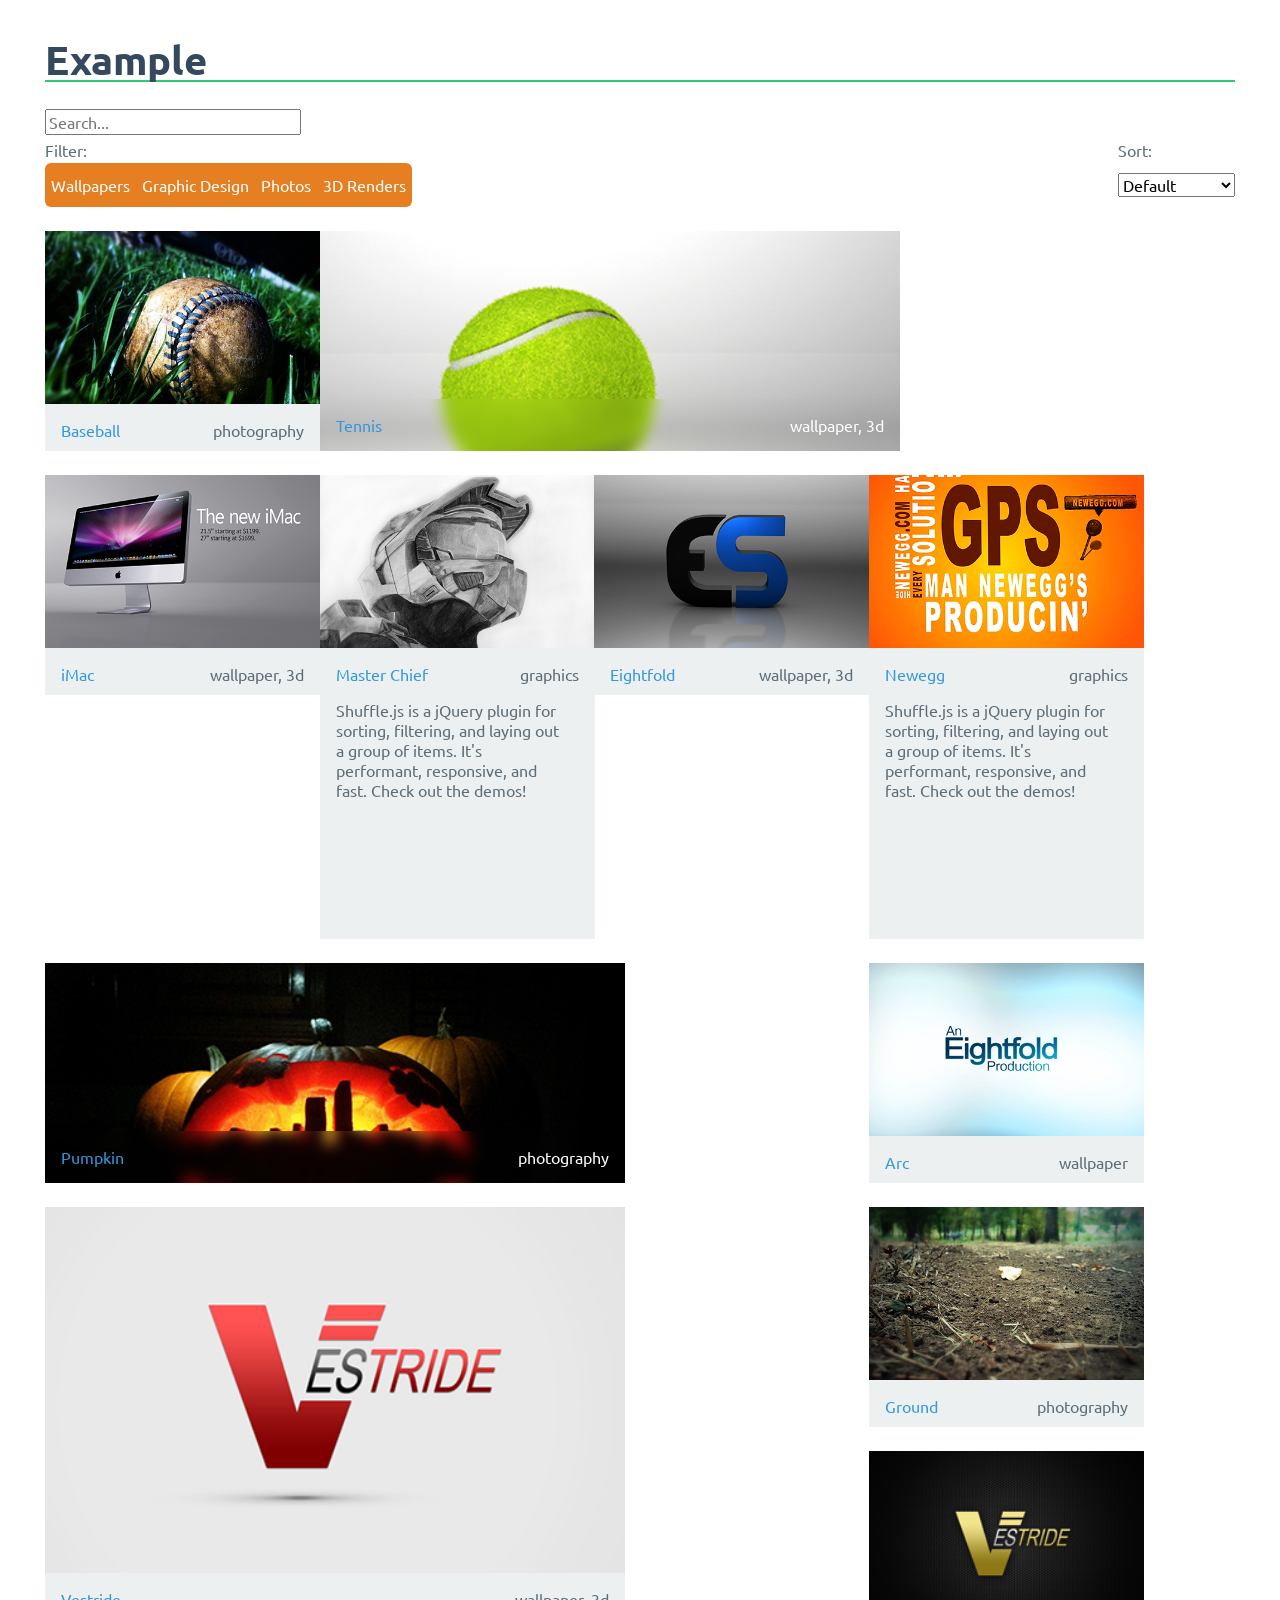
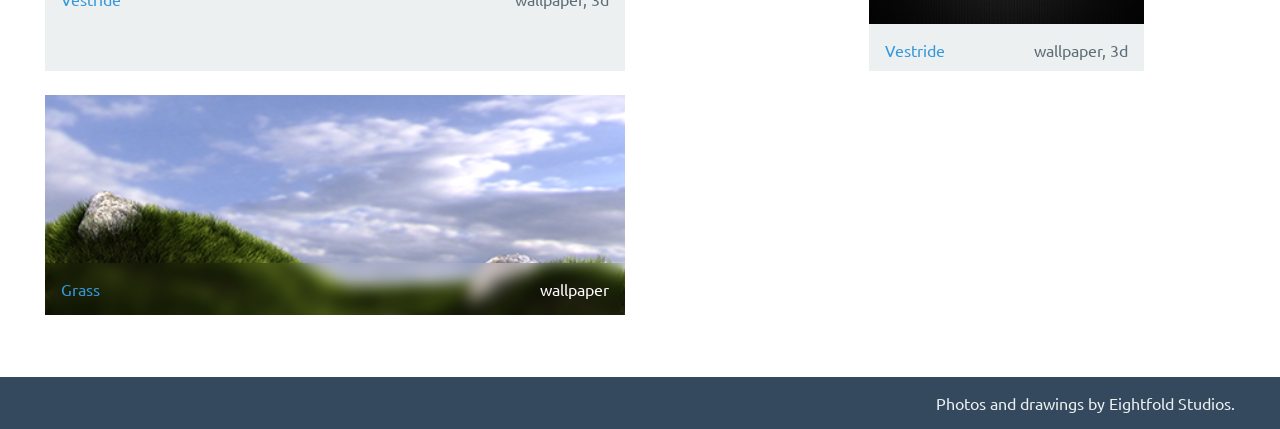
==== commit 530431d9: "Change file addresses and folders" ====
--- a/demo/index.html
+++ b/demo/index.html
@@ -139,7 +139,7 @@
 <script src="../js/page.js"></script>
 <script src="../js/evenheights.js"></script>
 
-<script src="../vanilla-demo-json/js/homepage-json.js"></script>
+<script src="../js/homepage-json.js"></script>
 
 
 <script>(function(G,o,O,g,l){G.GoogleAnalyticsObject=O;G[O]||(G[O]=function(){(G[O].q=G[O].q||[]).push(arguments)});G[O].l=+new Date;g=o.createElement('script'),l=o.scripts[0];g.src='//www.google-analytics.com/analytics.js';l.parentNode.insertBefore(g,l)}(this,document,'ga'));ga('create','UA-39355642-1','vestride.github.io');ga('send','pageview')</script>
